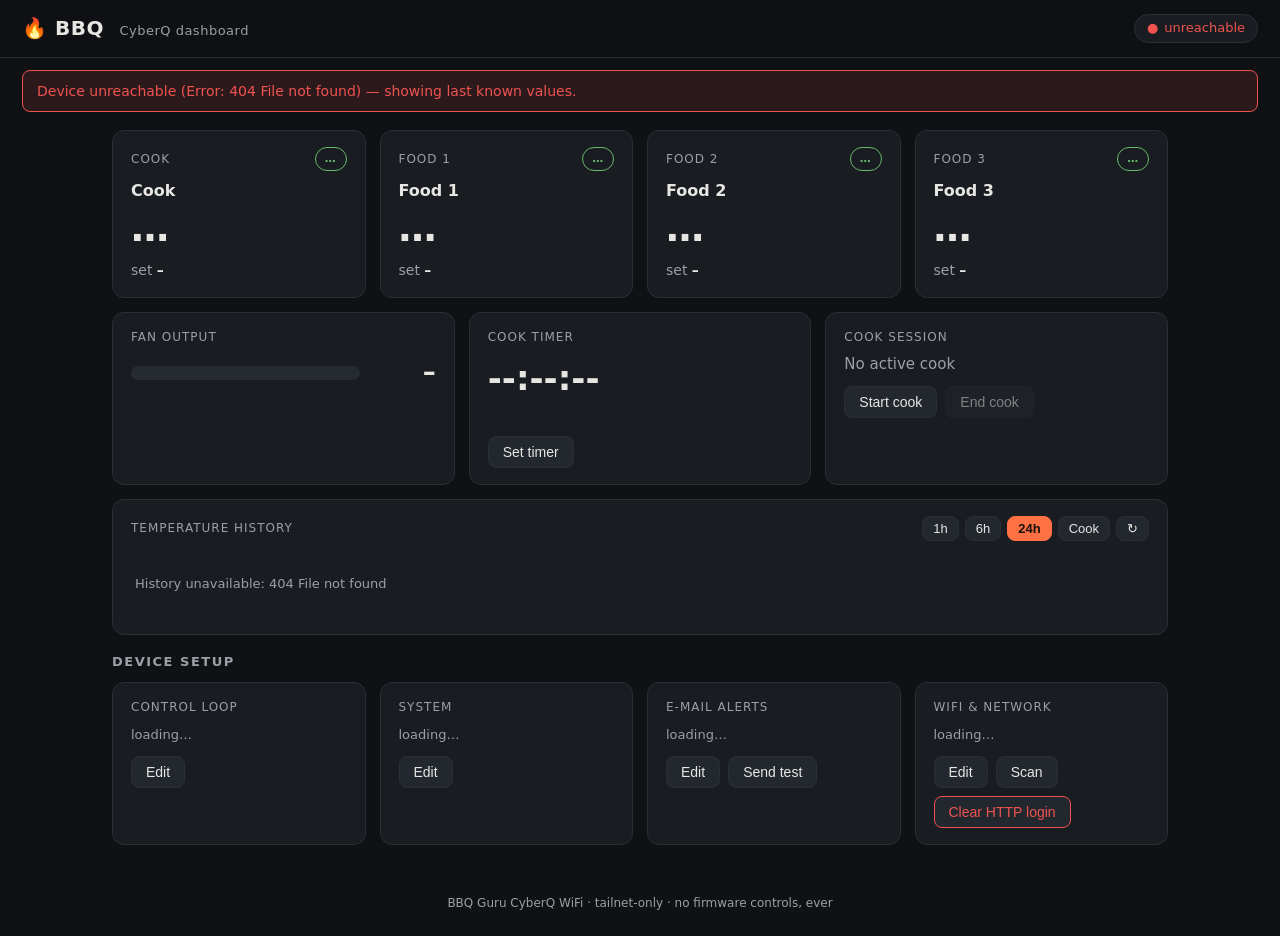
==== static/index.html @ 5fde8cba "CyberQ WiFi dashboard: live status, full settings, history graphs Private-network web GUI and API fo" ====
<!DOCTYPE html>
<html lang="en">
<head>
  <meta charset="utf-8">
  <meta name="viewport" content="width=device-width, initial-scale=1">
  <title>BBQ · CyberQ</title>
  <link rel="stylesheet" href="uPlot.min.css">
  <link rel="stylesheet" href="app.css">
</head>
<body>
  <header>
    <div class="brand">🔥 BBQ <span>CyberQ dashboard</span></div>
    <div id="device-pill" class="pill"><span class="dot"></span>connecting…</div>
  </header>

  <div id="banner" class="banner hidden"></div>

  <main>
    <section id="probes" class="cards">
      <!-- probe cards are rendered by app.js -->
    </section>

    <section class="row">
      <div class="card">
        <div class="card-title">Fan output</div>
        <div class="fan">
          <div class="fan-bar"><div id="fan-fill"></div></div>
          <div id="fan-pct">–</div>
        </div>
      </div>

      <div class="card">
        <div class="card-title">Cook timer</div>
        <div id="timer" class="timer">--:--:--</div>
        <div id="timer-status" class="muted">&nbsp;</div>
        <div class="btn-row"><button id="btn-timer" class="btn">Set timer</button></div>
      </div>

      <div class="card">
        <div class="card-title">Cook session</div>
        <div id="cook-info" class="muted">No active cook</div>
        <div class="btn-row">
          <button id="btn-cook-start" class="btn">Start cook</button>
          <button id="btn-cook-end" class="btn" disabled>End cook</button>
        </div>
      </div>
    </section>

    <section class="card chart-card">
      <div class="card-title">
        Temperature history
        <span id="range-btns">
          <button class="btn" data-range="1h">1h</button>
          <button class="btn" data-range="6h">6h</button>
          <button class="btn active" data-range="24h">24h</button>
          <button class="btn" data-range="cook">Cook</button>
          <button class="btn" id="btn-refresh">↻</button>
        </span>
      </div>
      <div id="chart"></div>
      <div id="chart-empty" class="muted hidden" style="padding: 24px 4px">
        No samples yet — the poller is collecting data.
      </div>
    </section>

    <section class="setup">
      <h2 class="section-title">Device setup</h2>
      <div class="cards">
        <div class="card">
          <div class="card-title">Control loop</div>
          <div class="kv" id="ctl-summary"><span class="muted">loading…</span></div>
          <div class="btn-row">
            <button id="btn-ctl-edit" class="btn">Edit</button>
          </div>
        </div>
        <div class="card">
          <div class="card-title">System</div>
          <div class="kv" id="sys-summary"><span class="muted">loading…</span></div>
          <div class="btn-row">
            <button id="btn-sys-edit" class="btn">Edit</button>
            <button id="btn-reboot" class="btn danger" hidden>Reboot device</button>
          </div>
        </div>
        <div class="card">
          <div class="card-title">E-mail alerts</div>
          <div class="kv" id="eml-summary"><span class="muted">loading…</span></div>
          <div class="btn-row">
            <button id="btn-eml-edit" class="btn">Edit</button>
            <button id="btn-eml-test" class="btn">Send test</button>
          </div>
        </div>
        <div class="card">
          <div class="card-title">WiFi &amp; network</div>
          <div class="kv" id="wifi-summary"><span class="muted">loading…</span></div>
          <div class="btn-row">
            <button id="btn-wifi-edit" class="btn">Edit</button>
            <button id="btn-wifi-scan" class="btn">Scan</button>
            <button id="btn-wifi-clearauth" class="btn danger">Clear HTTP login</button>
          </div>
        </div>
      </div>
    </section>
  </main>

  <footer>BBQ Guru CyberQ WiFi · tailnet-only · no firmware controls, ever</footer>

  <dialog id="probe-dialog">
    <form method="dialog" id="probe-form">
      <h3 id="probe-dialog-title">Edit probe</h3>
      <label>Name
        <input id="probe-name" maxlength="16" autocomplete="off">
      </label>
      <label>Setpoint (°F)
        <input id="probe-set" type="number" step="1" autocomplete="off">
      </label>
      <p class="hint" id="probe-hint"></p>
      <p id="dialog-error"></p>
      <div class="btn-row" style="justify-content: flex-end">
        <button class="btn" value="cancel">Cancel</button>
        <button class="btn primary" value="ok">Save</button>
      </div>
    </form>
  </dialog>

  <dialog id="timer-dialog">
    <form method="dialog" id="timer-form">
      <h3>Cook timer</h3>
      <label>HH:MM:SS
        <input id="timer-input" placeholder="02:30:00" autocomplete="off">
      </label>
      <p class="hint">Countdown before the food is done. Empty keeps the current timer.</p>
      <p id="timer-dialog-error"></p>
      <div class="btn-row" style="justify-content: flex-end">
        <button class="btn" value="cancel">Cancel</button>
        <button class="btn primary" value="ok">Set</button>
      </div>
    </form>
  </dialog>

  <dialog id="cook-dialog">
    <form method="dialog" id="cook-form">
      <h3>Start a cook</h3>
      <label>Name
        <input id="cook-name" maxlength="64" placeholder="Brisket" autocomplete="off">
      </label>
      <p id="cook-dialog-error"></p>
      <div class="btn-row" style="justify-content: flex-end">
        <button class="btn" value="cancel">Cancel</button>
        <button class="btn primary" value="ok">Start</button>
      </div>
    </form>
  </dialog>

  <dialog id="ctl-dialog">
    <form method="dialog" id="ctl-form">
      <h3>Control loop</h3>
      <div class="dialog-grid">
        <label>Cook hold (°F) <input id="ctl-cookhold" type="number" step="0.5" min="32" max="475"></label>
        <label>Alarm deviation (°F) <input id="ctl-alarmdev" type="number" step="0.5" min="0" max="475"></label>
        <label>Proportional band (°F) <input id="ctl-propband" type="number" step="0.5" min="0" max="475"></label>
        <label>Cycle time (s) <input id="ctl-cyctime" type="number" step="1" min="0" max="99"></label>
        <label>Timeout action
          <select id="ctl-timeout_action">
            <option value="0">No action</option>
            <option value="1">Hold</option>
            <option value="2">Alarm</option>
            <option value="3">Shutdown</option>
          </select>
        </label>
        <label>Ramp
          <select id="ctl-cook_ramp">
            <option value="0">Off</option>
            <option value="1">Food 1</option>
            <option value="2">Food 2</option>
            <option value="3">Food 3</option>
          </select>
        </label>
        <label>Open detect
          <select id="ctl-opendetect">
            <option value="0">Off</option>
            <option value="1">On</option>
          </select>
        </label>
      </div>
      <p class="hint">Alarm deviation and proportional band are deltas — no °F↔°C offset ever applies to them. Cook hold is an absolute temperature.</p>
      <p id="ctl-error" class="dialog-error"></p>
      <div class="btn-row" style="justify-content: flex-end">
        <button class="btn" value="cancel">Cancel</button>
        <button class="btn primary" value="ok">Save</button>
      </div>
    </form>
  </dialog>

  <dialog id="sys-dialog">
    <form method="dialog" id="sys-form">
      <h3>System</h3>
      <div class="dialog-grid">
        <label>LCD backlight (%) <input id="sys-lcd_backlight" type="number" step="1" min="0" max="100"></label>
        <label>LCD contrast (%) <input id="sys-lcd_contrast" type="number" step="1" min="0" max="100"></label>
        <label>Units
          <select id="sys-deg_units">
            <option value="0">°C</option>
            <option value="1">°F</option>
          </select>
        </label>
        <label>Alarm beeps
          <select id="sys-alarm_beeps">
            <option value="0">Off</option>
            <option value="1">1</option>
            <option value="2">2</option>
            <option value="3">3</option>
            <option value="4">4</option>
            <option value="5">5</option>
          </select>
        </label>
        <label>Key beeps
          <select id="sys-key_beeps">
            <option value="0">Off</option>
            <option value="1">On</option>
          </select>
        </label>
        <label>Menu scrolling
          <select id="sys-menu_scrolling">
            <option value="0">Off</option>
            <option value="1">On</option>
          </select>
        </label>
      </div>
      <p id="sys-error" class="dialog-error"></p>
      <div class="btn-row" style="justify-content: flex-end">
        <button class="btn" value="cancel">Cancel</button>
        <button class="btn primary" value="ok">Save</button>
      </div>
    </form>
  </dialog>

  <dialog id="eml-dialog">
    <form method="dialog" id="eml-form">
      <h3>E-mail alerts</h3>
      <div class="dialog-grid">
        <label>SMTP host <input id="eml-smtp_host" maxlength="63" autocomplete="off"></label>
        <label>SMTP port <input id="eml-smtp_port" type="number" step="1" min="0" max="65535"><span class="hint">0 disables all e-mail</span></label>
        <label>SMTP user <input id="eml-smtp_user" maxlength="63" autocomplete="off"></label>
        <label>SMTP password <input id="eml-smtp_pwd" type="password" maxlength="63" placeholder="unchanged if blank" autocomplete="new-password"></label>
        <label>To <input id="eml-smtp_to" maxlength="63" autocomplete="off"></label>
        <label>From <input id="eml-smtp_from" maxlength="63" autocomplete="off"></label>
        <label>Subject <input id="eml-smtp_subj" maxlength="63" autocomplete="off"></label>
        <label>Alert interval (min) <input id="eml-smtp_alert" type="number" step="1" min="0" max="999"></label>
      </div>
      <p class="hint">The password is write-only: blank keeps the stored one; it is never shown, logged or stored by the dashboard. The device needs a power-cycle to apply e-mail settings.</p>
      <p id="eml-error" class="dialog-error"></p>
      <div class="btn-row" style="justify-content: flex-end">
        <button class="btn" value="cancel">Cancel</button>
        <button class="btn primary" value="ok">Save</button>
      </div>
    </form>
  </dialog>

  <dialog id="wifi-dialog">
    <form method="dialog" id="wifi-form">
      <h3>WiFi &amp; network</h3>
      <p class="hint danger-text">Careful: a bad write here can strand the device off the network. Keys are write-only — blank keeps the stored key. Changes need a device power-cycle.</p>
      <label class="confirm-label">
        <input type="checkbox" id="wifi-confirm">
        I understand the risk and want to apply these network changes.
      </label>
      <h4>Home profile</h4>
      <div class="dialog-grid">
        <label>SSID <input id="wifi-ssid" maxlength="31" autocomplete="off"></label>
        <label>Key <input id="wifi-wifi_key" type="password" maxlength="64" placeholder="unchanged if blank" autocomplete="new-password"></label>
        <label>Encryption
          <select id="wifi-wifi_enc">
            <option value="0">Open</option>
            <option value="1">WEP40</option>
            <option value="2">WEP104</option>
            <option value="3">WPA</option>
            <option value="4">WPA phrase</option>
            <option value="5">WPA2</option>
            <option value="6">WPA2 phrase</option>
            <option value="7">WPA auto</option>
            <option value="8">WPA auto phrase</option>
            <option value="9">WEP auto</option>
          </select>
        </label>
        <label>Mode
          <select id="wifi-wifi_mode">
            <option value="0">Infrastructure</option>
            <option value="1">Hot spot</option>
          </select>
        </label>
        <label>DHCP client
          <select id="wifi-dhcp">
            <option value="0">Off (static below)</option>
            <option value="1">On</option>
          </select>
        </label>
        <label>Static IP <input id="wifi-ip" maxlength="15" autocomplete="off"></label>
        <label>Gateway <input id="wifi-gw" maxlength="15" autocomplete="off"></label>
        <label>Netmask <input id="wifi-nm" maxlength="15" autocomplete="off"></label>
        <label>DNS <input id="wifi-dns" maxlength="15" autocomplete="off"></label>
      </div>
      <h4>Away profile</h4>
      <div class="dialog-grid">
        <label>SSID <input id="wifi-away_ssid" maxlength="31" autocomplete="off"></label>
        <label>Key <input id="wifi-away_wifi_key" type="password" maxlength="64" placeholder="unchanged if blank" autocomplete="new-password"></label>
        <label>Encryption
          <select id="wifi-away_wifi_enc">
            <option value="0">Open</option>
            <option value="1">WEP40</option>
            <option value="2">WEP104</option>
            <option value="3">WPA</option>
            <option value="4">WPA phrase</option>
            <option value="5">WPA2</option>
            <option value="6">WPA2 phrase</option>
            <option value="7">WPA auto</option>
            <option value="8">WPA auto phrase</option>
            <option value="9">WEP auto</option>
          </select>
        </label>
        <label>Mode
          <select id="wifi-away_wifi_mode">
            <option value="0">Infrastructure</option>
            <option value="1">Hot spot</option>
          </select>
        </label>
        <label>DHCP client
          <select id="wifi-away_dhcp">
            <option value="0">Off (static below)</option>
            <option value="1">On</option>
          </select>
        </label>
        <label>Static IP <input id="wifi-away_ip" maxlength="15" autocomplete="off"></label>
        <label>Gateway <input id="wifi-away_gw" maxlength="15" autocomplete="off"></label>
        <label>Netmask <input id="wifi-away_nm" maxlength="15" autocomplete="off"></label>
        <label>DNS <input id="wifi-away_dns" maxlength="15" autocomplete="off"></label>
      </div>
      <h4>Active profile &amp; HTTP interface</h4>
      <div class="dialog-grid">
        <label>Active profile
          <select id="wifi-multi_wifi_choice">
            <option value="0">Home</option>
            <option value="1">Away</option>
          </select>
        </label>
        <label>HTTP port <input id="wifi-http_port" type="number" step="1" min="1" max="65535"></label>
      </div>
      <p class="hint">The device's HTTP login is managed separately: use “Clear HTTP login” on the card to disable it, or set a new one below. Blank fields are left untouched.</p>
      <div class="dialog-grid">
        <label>HTTP user <input id="wifi-http_user" maxlength="32" autocomplete="off"></label>
        <label>HTTP password <input id="wifi-http_pass" type="password" maxlength="32" placeholder="unchanged if blank" autocomplete="new-password"></label>
      </div>
      <p id="wifi-error" class="dialog-error"></p>
      <div class="btn-row" style="justify-content: flex-end">
        <button class="btn" value="cancel">Cancel</button>
        <button class="btn primary" value="ok">Save</button>
      </div>
    </form>
  </dialog>

  <script src="uPlot.min.js"></script>
  <script src="app.js"></script>
</body>
</html>
---- static/uPlot.min.css ----
.uplot, .uplot *, .uplot *::before, .uplot *::after {box-sizing: border-box;}.uplot {font-family: system-ui, -apple-system, "Segoe UI", Roboto, "Helvetica Neue", Arial, "Noto Sans", sans-serif, "Apple Color Emoji", "Segoe UI Emoji", "Segoe UI Symbol", "Noto Color Emoji";line-height: 1.5;width: min-content;}.u-title {text-align: center;font-size: 18px;font-weight: bold;}.u-wrap {position: relative;user-select: none;}.u-over, .u-under {position: absolute;}.u-under {overflow: hidden;}.uplot canvas {display: block;position: relative;width: 100%;height: 100%;}.u-axis {position: absolute;}.u-legend {font-size: 14px;margin: auto;text-align: center;}.u-inline {display: block;}.u-inline * {display: inline-block;}.u-inline tr {margin-right: 16px;}.u-legend th {font-weight: 600;}.u-legend th > * {vertical-align: middle;display: inline-block;}.u-legend .u-marker {width: 1em;height: 1em;margin-right: 4px;background-clip: padding-box !important;}.u-inline.u-live th::after {content: ":";vertical-align: middle;}.u-inline:not(.u-live) .u-value {display: none;}.u-series > * {padding: 4px;}.u-series th {cursor: pointer;}.u-legend .u-off > * {opacity: 0.3;}.u-select {background: rgba(0,0,0,0.07);position: absolute;pointer-events: none;}.u-cursor-x, .u-cursor-y {position: absolute;left: 0;top: 0;pointer-events: none;will-change: transform;}.u-hz .u-cursor-x, .u-vt .u-cursor-y {height: 100%;border-right: 1px dashed #607D8B;}.u-hz .u-cursor-y, .u-vt .u-cursor-x {width: 100%;border-bottom: 1px dashed #607D8B;}.u-cursor-pt {position: absolute;top: 0;left: 0;border-radius: 50%;border: 0 solid;pointer-events: none;will-change: transform;/*this has to be !important since we set inline "background" shorthand */background-clip: padding-box !important;}.u-axis.u-off, .u-select.u-off, .u-cursor-x.u-off, .u-cursor-y.u-off, .u-cursor-pt.u-off {display: none;}
---- static/app.css ----
/* BBQ dashboard — dark theme, vanilla CSS (task 5) */

:root {
  --bg: #101114;
  --bg-card: #191c21;
  --bg-card-hover: #1f2329;
  --border: #2a2f36;
  --text: #e8e6e3;
  --text-muted: #9aa0a6;
  --accent: #ff7043;
  --ok: #66bb6a;
  --high: #e040fb;
  --low: #42a5f5;
  --done: #e040fb;
  --error: #ffa726;
  --hold: #42a5f5;
  --alarm: #ef5350;
  --shutdown: #ef5350;
}

* { box-sizing: border-box; }

html, body {
  margin: 0;
  padding: 0;
  background: var(--bg);
  color: var(--text);
  font: 15px/1.45 -apple-system, "Segoe UI", system-ui, Roboto, sans-serif;
}

header {
  display: flex;
  align-items: center;
  justify-content: space-between;
  padding: 14px 22px;
  border-bottom: 1px solid var(--border);
  position: sticky;
  top: 0;
  background: rgba(16, 17, 20, 0.92);
  backdrop-filter: blur(6px);
  z-index: 10;
}

.brand {
  font-size: 20px;
  font-weight: 700;
  letter-spacing: 0.5px;
}
.brand span {
  font-size: 13px;
  font-weight: 400;
  color: var(--text-muted);
  margin-left: 8px;
}

.pill {
  font-size: 13px;
  padding: 4px 12px;
  border-radius: 999px;
  border: 1px solid var(--border);
  background: var(--bg-card);
  color: var(--text-muted);
  white-space: nowrap;
}
.pill .dot { margin-right: 6px; }
.pill.up { color: var(--ok); }
.pill.up .dot::before { content: "●"; color: var(--ok); }
.pill.down { color: var(--alarm); }
.pill.down .dot::before { content: "●"; color: var(--alarm); }

.banner {
  margin: 12px 22px 0;
  padding: 10px 14px;
  border: 1px solid var(--alarm);
  border-radius: 8px;
  background: rgba(239, 83, 80, 0.12);
  color: var(--alarm);
  font-size: 14px;
}
.hidden { display: none !important; }

main {
  max-width: 1100px;
  margin: 0 auto;
  padding: 18px 22px 40px;
}

.cards {
  display: grid;
  grid-template-columns: repeat(auto-fit, minmax(230px, 1fr));
  gap: 14px;
}

.card {
  background: var(--bg-card);
  border: 1px solid var(--border);
  border-radius: 12px;
  padding: 16px 18px;
}

.card.clickable { cursor: pointer; transition: background 0.15s, border-color 0.15s; }
.card.clickable:hover { background: var(--bg-card-hover); border-color: #3a4149; }

.card-title {
  font-size: 12px;
  text-transform: uppercase;
  letter-spacing: 1px;
  color: var(--text-muted);
  margin-bottom: 8px;
  display: flex;
  justify-content: space-between;
  align-items: center;
}

.probe-name {
  font-size: 16px;
  font-weight: 600;
  margin: 2px 0 6px;
  overflow-wrap: anywhere;
}

.probe-temp {
  font-size: 38px;
  font-weight: 700;
  font-variant-numeric: tabular-nums;
  line-height: 1.1;
}
.probe-temp .unit { font-size: 16px; font-weight: 400; color: var(--text-muted); }
.probe-temp.open { color: var(--text-muted); font-size: 28px; }

.probe-meta {
  display: flex;
  justify-content: space-between;
  align-items: center;
  margin-top: 10px;
  color: var(--text-muted);
  font-size: 14px;
}
.probe-set b { color: var(--text); font-weight: 600; }

.chip {
  font-size: 11px;
  font-weight: 700;
  letter-spacing: 0.8px;
  padding: 3px 9px;
  border-radius: 999px;
  border: 1px solid transparent;
}
.st-0 { color: var(--ok); border-color: var(--ok); }
.st-1 { color: var(--high); border-color: var(--high); }
.st-2 { color: var(--low); border-color: var(--low); }
.st-3 { color: var(--done); border-color: var(--done); }
.st-4 { color: var(--error); border-color: var(--error); }
.st-5 { color: var(--hold); border-color: var(--hold); }
.st-6 { color: var(--alarm); border-color: var(--alarm); }
.st-7 { color: var(--shutdown); border-color: var(--shutdown); }
.probe-temp.st-0 { color: var(--ok); }
.probe-temp.st-1 { color: var(--high); }
.probe-temp.st-2 { color: var(--low); }
.probe-temp.st-3 { color: var(--done); }
.probe-temp.st-4 { color: var(--error); }
.probe-temp.st-5 { color: var(--hold); }
.probe-temp.st-6 { color: var(--alarm); }
.probe-temp.st-7 { color: var(--shutdown); }

.row {
  display: grid;
  grid-template-columns: repeat(auto-fit, minmax(230px, 1fr));
  gap: 14px;
  margin-top: 14px;
}

.fan {
  display: flex;
  align-items: center;
  gap: 12px;
}
.fan-bar {
  flex: 1;
  height: 14px;
  border-radius: 999px;
  background: #262b31;
  overflow: hidden;
}
.fan-bar > div {
  height: 100%;
  width: 0%;
  background: linear-gradient(90deg, #ffa726, var(--accent));
  transition: width 0.5s ease;
}
#fan-pct {
  font-size: 26px;
  font-weight: 700;
  font-variant-numeric: tabular-nums;
  min-width: 64px;
  text-align: right;
}

.timer {
  font-size: 34px;
  font-weight: 700;
  font-variant-numeric: tabular-nums;
  margin: 4px 0;
}
.muted { color: var(--text-muted); font-size: 13px; }

.btn {
  background: #23282f;
  color: var(--text);
  border: 1px solid var(--border);
  border-radius: 8px;
  padding: 7px 14px;
  font-size: 14px;
  cursor: pointer;
}
.btn:hover { background: #2a3038; border-color: #3a4149; }
.btn.primary { background: var(--accent); border-color: var(--accent); color: #1a120c; font-weight: 600; }
.btn.primary:hover { background: #ff8a5f; }
.btn:disabled { opacity: 0.5; cursor: not-allowed; }
.btn-row { display: flex; gap: 8px; margin-top: 10px; flex-wrap: wrap; }

.chart-card { margin-top: 14px; }
#range-btns { display: flex; gap: 6px; }
#range-btns .btn { padding: 4px 10px; font-size: 13px; }
#range-btns .btn.active { background: var(--accent); border-color: var(--accent); color: #1a120c; font-weight: 600; }
#chart { margin-top: 10px; }

#cook-info { font-size: 15px; overflow-wrap: anywhere; }

dialog {
  background: var(--bg-card);
  color: var(--text);
  border: 1px solid var(--border);
  border-radius: 12px;
  padding: 20px;
  min-width: 320px;
}
dialog::backdrop { background: rgba(0, 0, 0, 0.55); }
dialog h3 { margin: 0 0 14px; font-size: 17px; }
dialog label {
  display: block;
  margin-bottom: 12px;
  font-size: 13px;
  color: var(--text-muted);
}
dialog input {
  display: block;
  width: 100%;
  margin-top: 4px;
  padding: 8px 10px;
  background: #23282f;
  color: var(--text);
  border: 1px solid var(--border);
  border-radius: 8px;
  font-size: 15px;
}
dialog input:focus { outline: 1px solid var(--accent); }
.hint { font-size: 12px; color: var(--text-muted); margin: 0 0 12px; }
#dialog-error { color: var(--alarm); font-size: 13px; min-height: 18px; margin: 0 0 8px; }

/* uPlot dark overrides */
.uplot, .u-legend { font: 12px/1.4 -apple-system, "Segoe UI", system-ui, sans-serif; }
.u-legend .u-series th { color: var(--text-muted); }
.u-legend u { color: var(--text); }
.u-axis { color: var(--text-muted); }
.u-cursor-x, .u-cursor-y { border-color: #3a4149; }
.u-select { background: rgba(255, 112, 67, 0.08); }

footer {
  text-align: center;
  color: var(--text-muted);
  font-size: 12px;
  padding: 10px 0 24px;
}

/* setup section (task 5 extension) */

.setup { margin-top: 18px; }
.section-title {
  font-size: 13px;
  text-transform: uppercase;
  letter-spacing: 1.5px;
  color: var(--text-muted);
  margin: 0 0 10px;
}

.kv-row {
  display: flex;
  justify-content: space-between;
  gap: 12px;
  padding: 3px 0;
  font-size: 14px;
}
.kv-row span { color: var(--text-muted); }
.kv-row b { font-weight: 600; overflow-wrap: anywhere; text-align: right; }

.btn.danger {
  border-color: var(--alarm);
  color: var(--alarm);
}
.btn.danger:hover { background: rgba(239, 83, 80, 0.12); }

.dialog-grid {
  display: grid;
  grid-template-columns: 1fr 1fr;
  gap: 0 16px;
}
dialog select {
  display: block;
  width: 100%;
  margin-top: 4px;
  padding: 8px 10px;
  background: #23282f;
  color: var(--text);
  border: 1px solid var(--border);
  border-radius: 8px;
  font-size: 15px;
}
dialog select:focus { outline: 1px solid var(--accent); }
dialog h4 {
  margin: 14px 0 8px;
  font-size: 12px;
  text-transform: uppercase;
  letter-spacing: 1px;
  color: var(--text-muted);
}
dialog .dialog-error { color: var(--alarm); font-size: 13px; min-height: 18px; margin: 0 0 8px; }
dialog .confirm-label {
  display: flex;
  align-items: center;
  gap: 8px;
  font-size: 13px;
  color: var(--alarm);
  margin-bottom: 12px;
  cursor: pointer;
}
dialog .confirm-label input { width: auto; margin: 0; }
.danger-text { color: var(--alarm); }
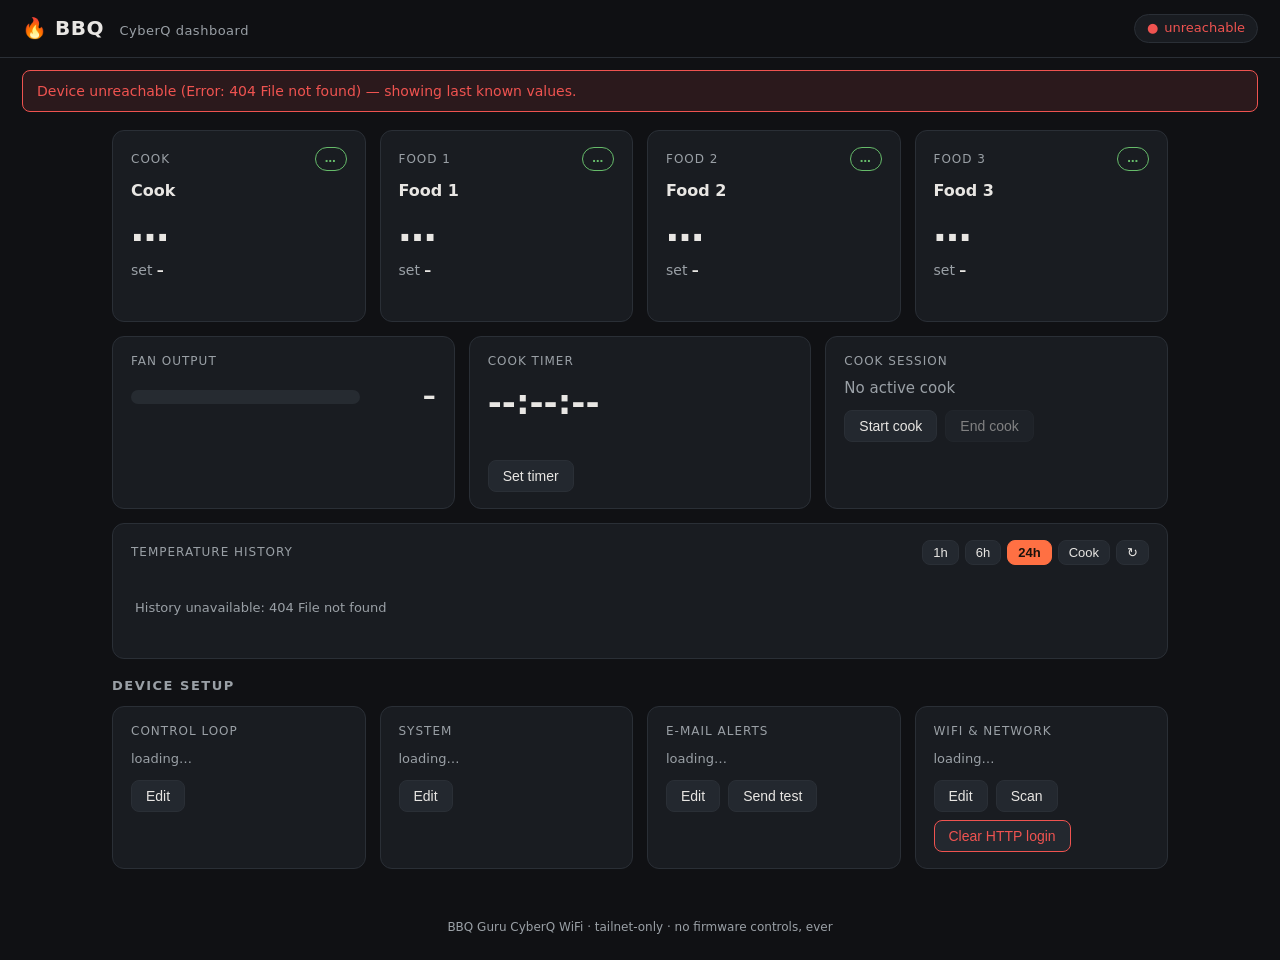
==== commit c71138a2: "report: a cook as it went GET /api/report?cook=<id> (or ?hours=<n>, or with neither the latest cook," ====
--- a/static/index.html
+++ b/static/index.html
@@ -358,6 +358,8 @@
   </dialog>
 
   <script src="uPlot.min.js"></script>
+  <script src="common.js"></script>
+  <script src="chart.js"></script>
   <script src="app.js"></script>
 </body>
 </html>
--- a/static/app.css
+++ b/static/app.css
@@ -138,6 +138,16 @@
 }
 .probe-set b { color: var(--text); font-weight: 600; }
 
+/* when the food will be done (GET /api/eta); empty while there is no estimate */
+.probe-eta {
+  margin-top: 6px;
+  min-height: 18px;
+  color: var(--text-muted);
+  font-size: 13px;
+  font-variant-numeric: tabular-nums;
+}
+.probe-eta.stalled { color: var(--hold); }
+
 .chip {
   font-size: 11px;
   font-weight: 700;
@@ -266,6 +276,20 @@
 .u-cursor-x, .u-cursor-y { border-color: #3a4149; }
 .u-select { background: rgba(255, 112, 67, 0.08); }
 
+/* chart hover popup */
+.chart-tip {
+  position: absolute; z-index: 10; pointer-events: none;
+  background: rgba(25, 28, 33, 0.96); border: 1px solid var(--border);
+  border-radius: 6px; padding: 6px 9px; font-size: 12px; white-space: nowrap;
+  box-shadow: 0 4px 14px rgba(0, 0, 0, 0.45);
+}
+.chart-tip.hidden { display: none; }
+.chart-tip .tip-time { color: var(--text-muted); margin-bottom: 3px; }
+.chart-tip .tip-row { display: flex; align-items: center; gap: 6px; }
+.chart-tip .tip-row i { width: 9px; height: 9px; border-radius: 2px; display: inline-block; }
+.chart-tip .tip-row span { color: var(--text-muted); flex: 1; }
+.chart-tip .tip-row b { font-variant-numeric: tabular-nums; margin-left: 10px; }
+
 footer {
   text-align: center;
   color: var(--text-muted);
@@ -336,3 +360,39 @@
 }
 dialog .confirm-label input { width: auto; margin: 0; }
 .danger-text { color: var(--alarm); }
+
+/* cook report (report.html) */
+#report-nav { display: flex; align-items: center; gap: 10px; }
+#cook-pick {
+  background: var(--bg-card);
+  color: var(--text);
+  border: 1px solid var(--border);
+  border-radius: 6px;
+  padding: 5px 8px;
+  font: inherit;
+}
+.report-note { margin: 2px 0 8px; }
+.report-sub {
+  margin-top: 14px;
+  padding-top: 10px;
+  border-top: 1px solid var(--border);
+  color: var(--text-muted);
+  font-size: 11px;
+  font-weight: 700;
+  letter-spacing: 0.04em;
+  text-transform: uppercase;
+}
+.report-wide { margin-top: 14px; }
+.report-law { font-size: 20px; font-weight: 700; }
+.report-line { margin: 4px 0 8px; overflow-wrap: anywhere; }
+.report-pre {
+  margin: 8px 0 0;
+  padding: 10px 12px;
+  background: var(--bg);
+  border: 1px solid var(--border);
+  border-radius: 6px;
+  font: 12px/1.5 ui-monospace, SFMono-Regular, Menlo, monospace;
+  white-space: pre-wrap;
+  overflow-wrap: anywhere;
+}
+.report-error { color: var(--alarm); }
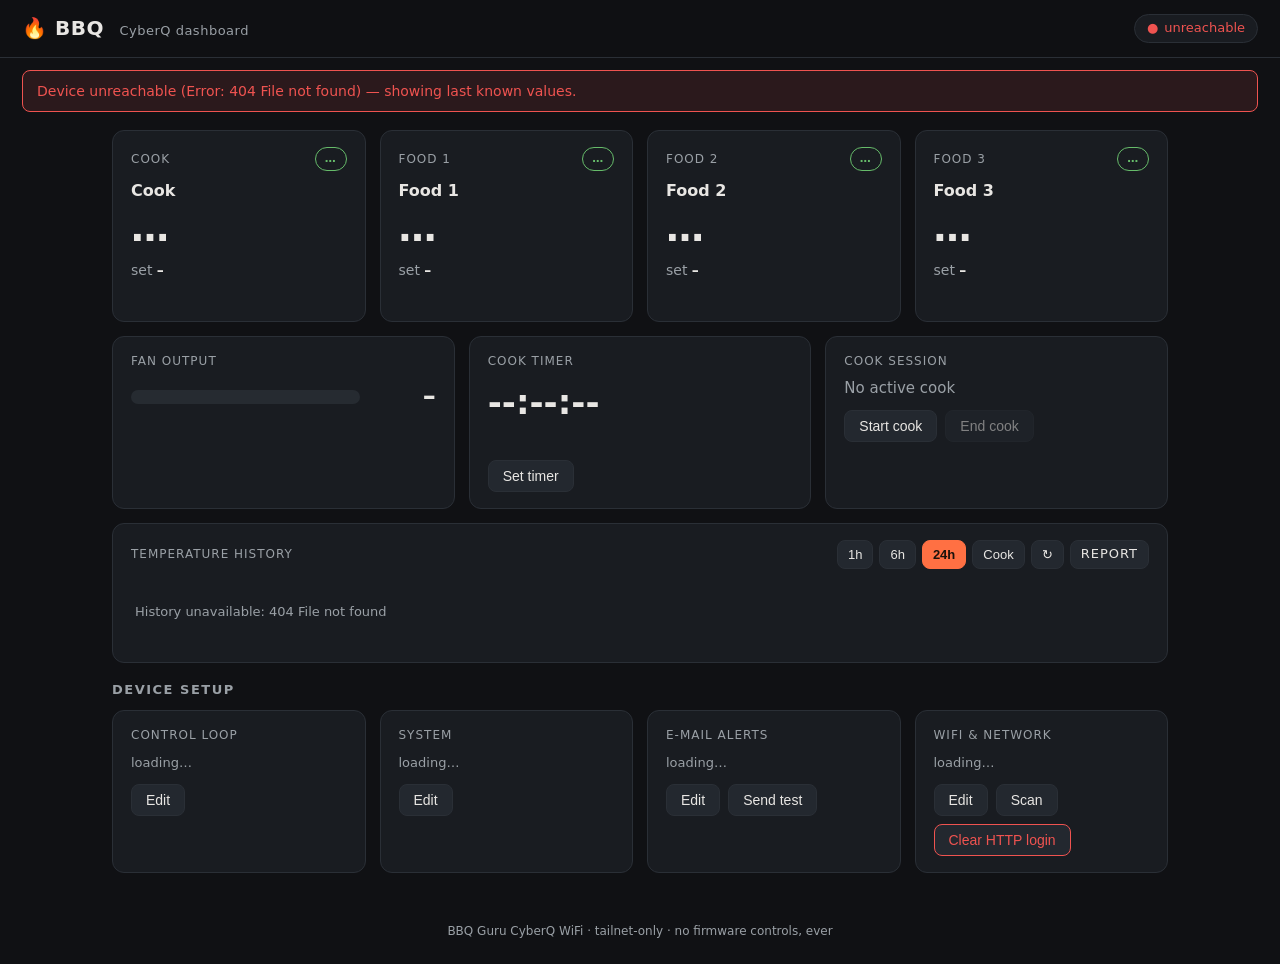
==== commit dd3d22dd: "ui: Report link on the chart card (the active cook's report when one is running) Co-Authored-By: Cla" ====
--- a/static/index.html
+++ b/static/index.html
@@ -55,6 +55,7 @@
           <button class="btn active" data-range="24h">24h</button>
           <button class="btn" data-range="cook">Cook</button>
           <button class="btn" id="btn-refresh">↻</button>
+          <a class="btn" id="link-report" href="report.html" title="Cook report: scorecard and control law">Report</a>
         </span>
       </div>
       <div id="chart"></div>
--- a/static/app.css
+++ b/static/app.css
@@ -232,6 +232,7 @@
 .chart-card { margin-top: 14px; }
 #range-btns { display: flex; gap: 6px; }
 #range-btns .btn { padding: 4px 10px; font-size: 13px; }
+a.btn { text-decoration: none; display: inline-block; }
 #range-btns .btn.active { background: var(--accent); border-color: var(--accent); color: #1a120c; font-weight: 600; }
 #chart { margin-top: 10px; }
 
